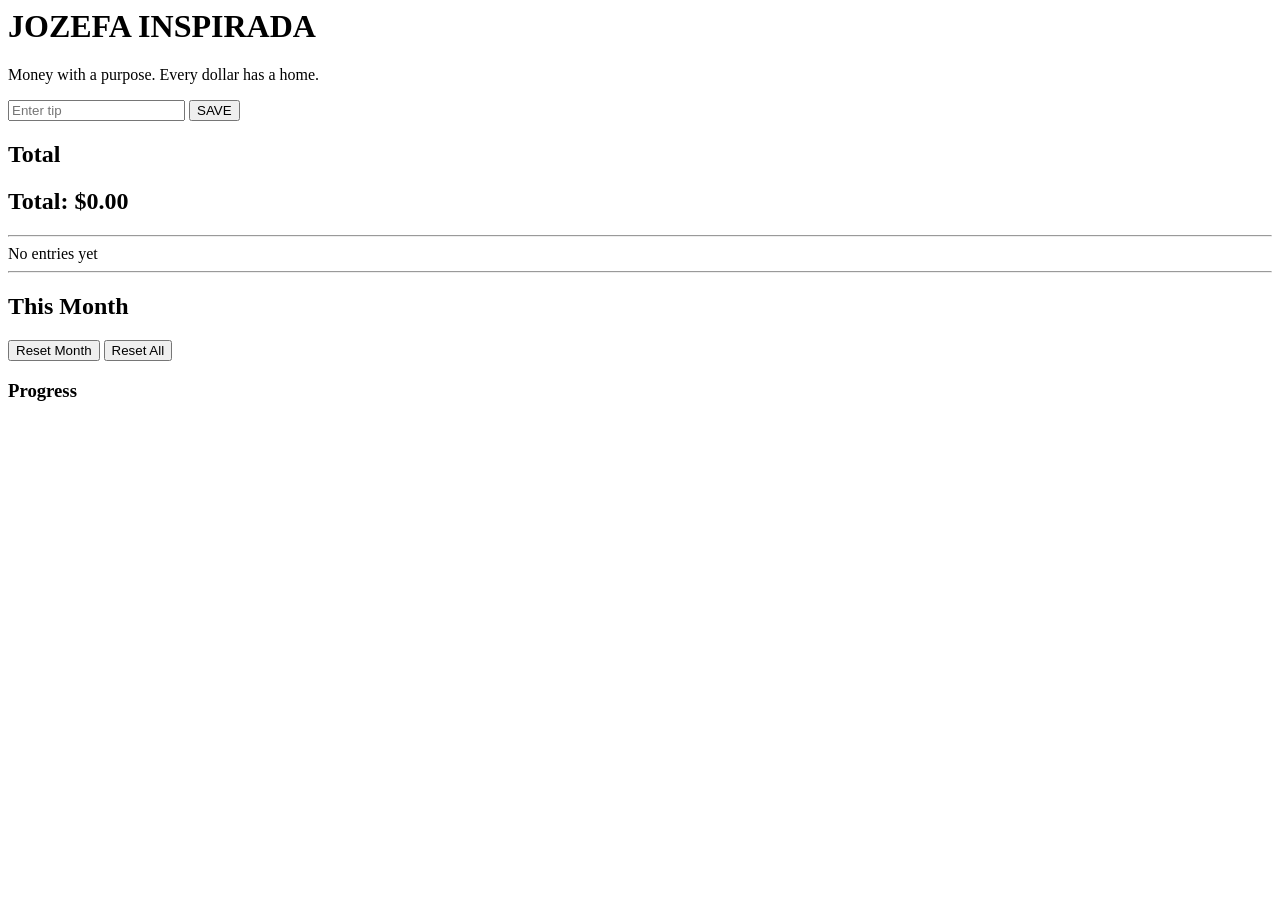
==== index.html @ 9d820f46 "Update index.html" ====
<body>

<div class="app">

  <h1>JOZEFA INSPIRADA</h1>
  <p>Money with a purpose. Every dollar has a home.</p>

  <div class="input-card">
    <input id="amount" type="number" placeholder="Enter tip" />
    <button id="saveBtn">SAVE</button>
  </div>

  <div class="summary">
    <h2>Total</h2>
    <div id="result"></div>
  </div>

  <hr>

  <h2>This Month</h2>
  <div id="progress"></div>
  <div id="dashboard"></div>
  <div class="controls">
  <button id="resetMonth">Reset Month</button>
  <button id="resetAll">Reset All</button>
</div>

<h3>Progress</h3>
<div id="progress"></div>

</div>

<script src="app.js"></script>

</body>
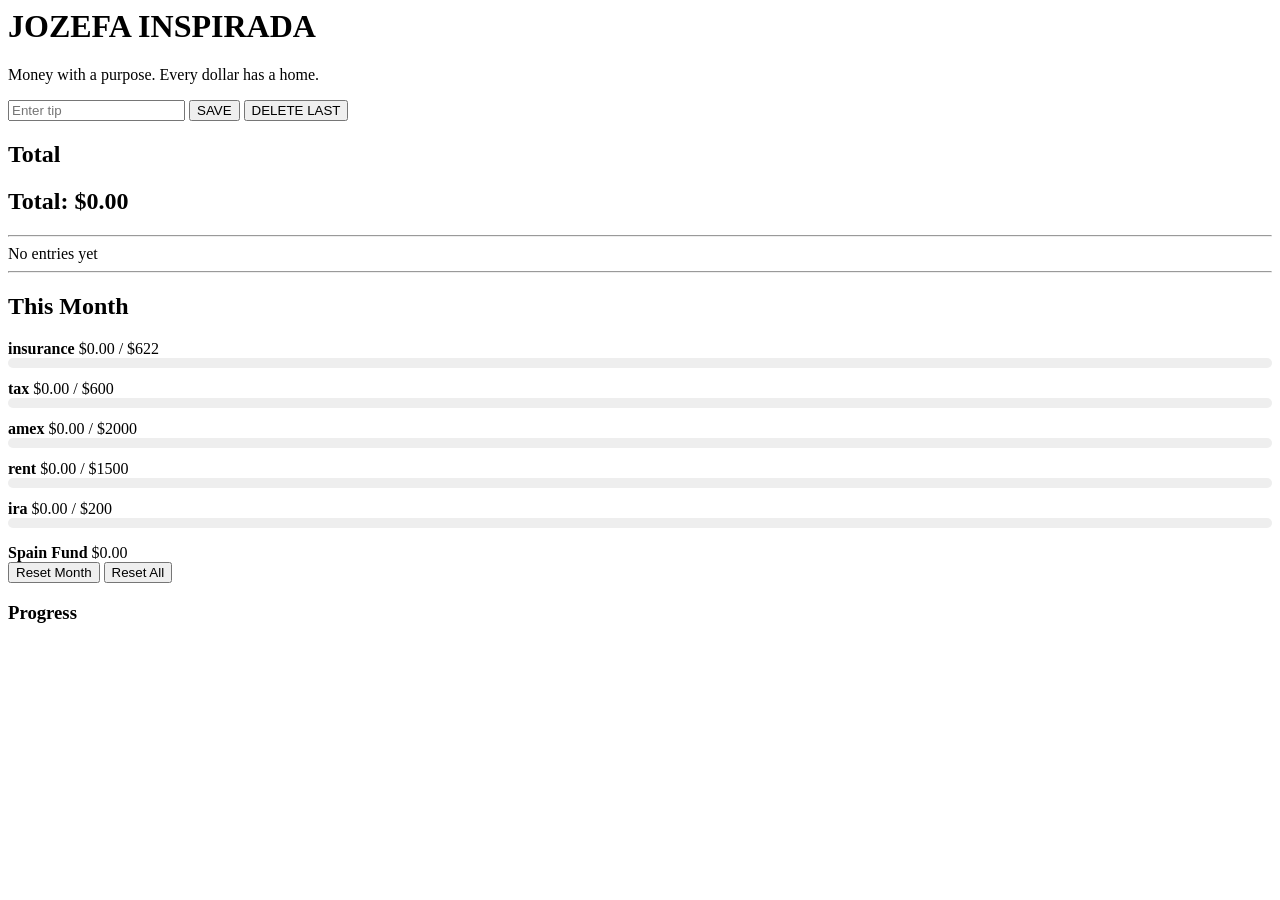
==== commit c1d1fcd0: "Update index.html" ====
--- a/index.html
+++ b/index.html
@@ -8,6 +8,7 @@
   <div class="input-card">
     <input id="amount" type="number" placeholder="Enter tip" />
     <button id="saveBtn">SAVE</button>
+    <button id="deleteLast">DELETE LAST</button>
   </div>
 
   <div class="summary">
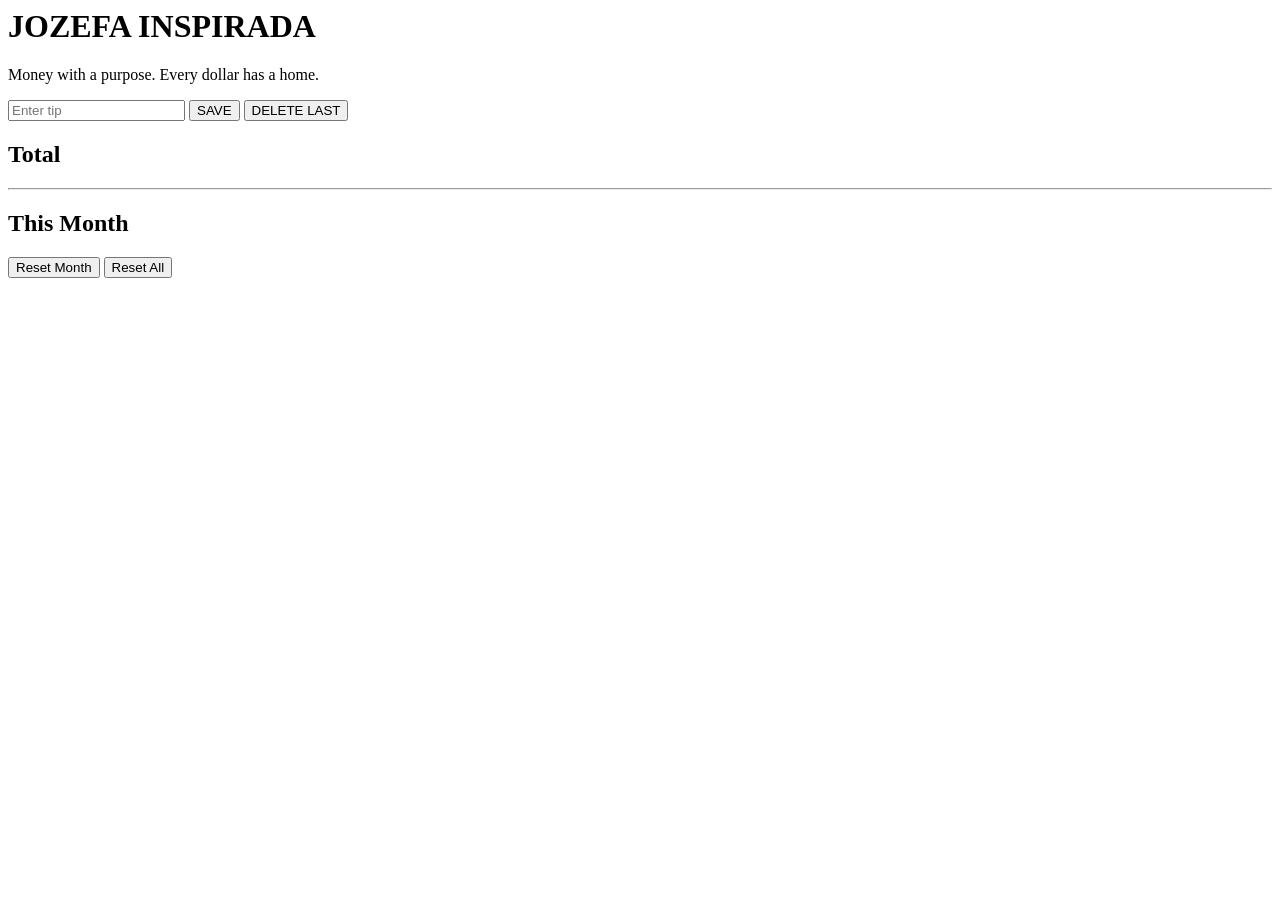
==== commit 0ea3d11d: "Update index.html" ====
--- a/index.html
+++ b/index.html
@@ -7,6 +7,7 @@
 
   <div class="input-card">
     <input id="amount" type="number" placeholder="Enter tip" />
+
     <button id="saveBtn">SAVE</button>
     <button id="deleteLast">DELETE LAST</button>
   </div>
@@ -16,18 +17,19 @@
     <div id="result"></div>
   </div>
 
+  <div id="spainFlow"></div>
+
   <hr>
 
   <h2>This Month</h2>
+
+  <!-- SINGLE progress container ONLY -->
   <div id="progress"></div>
-  <div id="dashboard"></div>
+
   <div class="controls">
-  <button id="resetMonth">Reset Month</button>
-  <button id="resetAll">Reset All</button>
-</div>
-
-<h3>Progress</h3>
-<div id="progress"></div>
+    <button id="resetMonth">Reset Month</button>
+    <button id="resetAll">Reset All</button>
+  </div>
 
 </div>
 
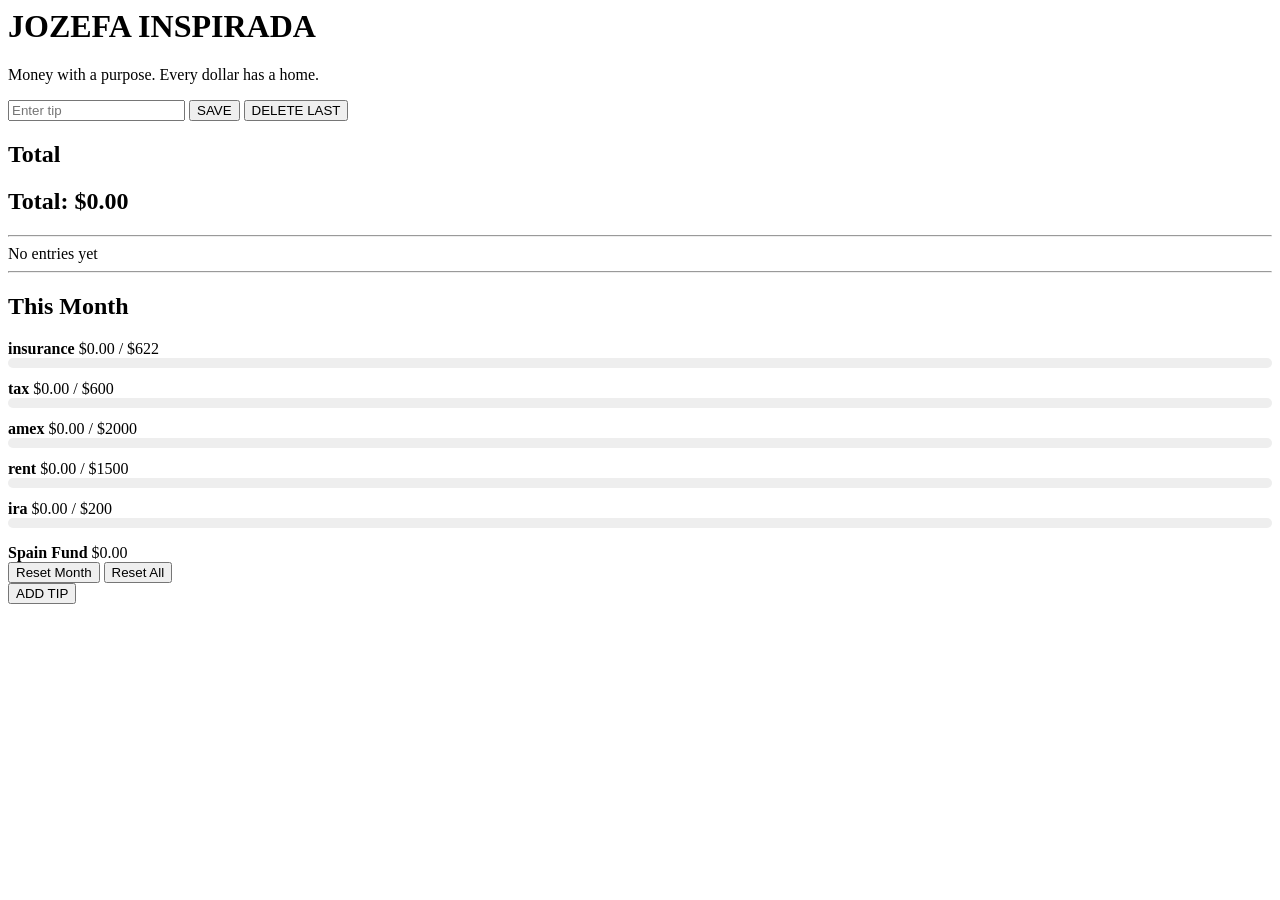
==== commit 0a562ca4: "Update index.html" ====
--- a/index.html
+++ b/index.html
@@ -36,3 +36,7 @@
 <script src="app.js"></script>
 
 </body>
+
+<div class="sticky-action">
+  <button id="saveBtn">ADD TIP</button>
+</div>
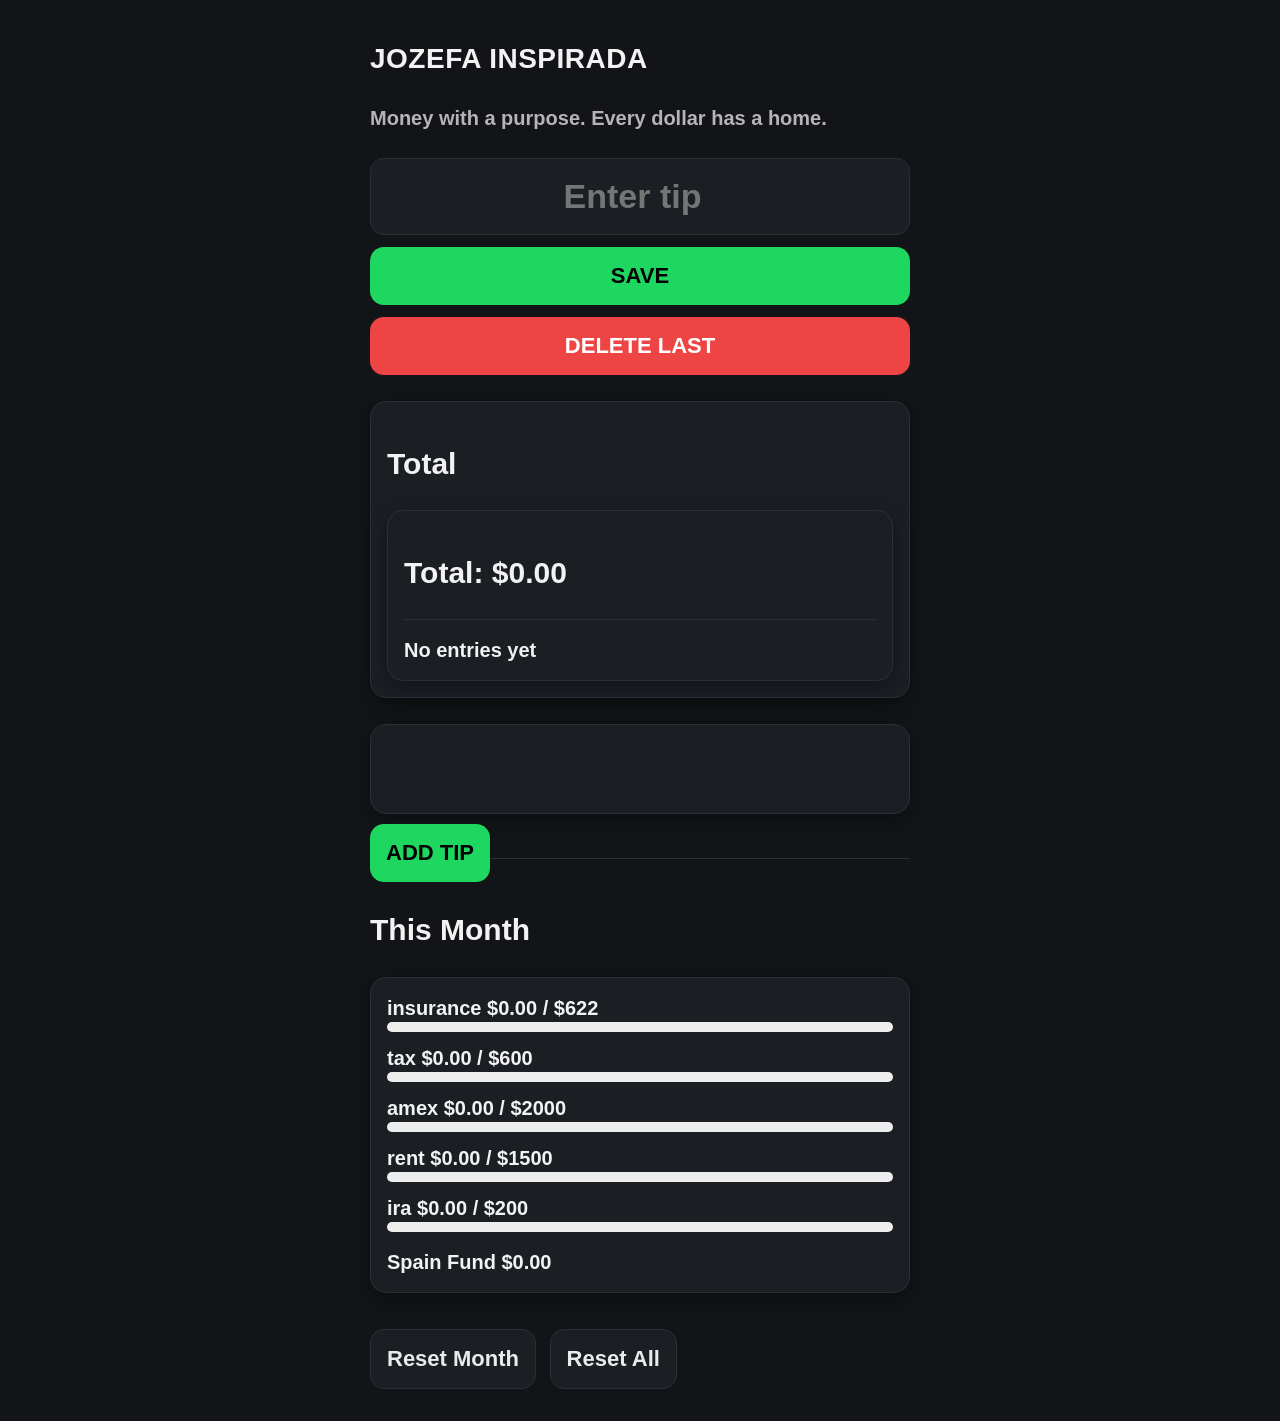
==== commit e2289378: "Update index.html" ====
--- a/index.html
+++ b/index.html
@@ -1,3 +1,5 @@
+<link rel="stylesheet" href="style.css">
+
 <body>
 
 <div class="app">
--- a/style.css
+++ b/style.css
@@ -0,0 +1,264 @@
+/* =========================
+   BASE / THEME
+========================= */
+
+* {
+  box-sizing: border-box;
+}
+
+body {
+  font-family: Arial, sans-serif;
+  font-weight: 700;
+  background: #121417; /* dark charcoal */
+  color: #f2f2f2;
+  margin: 0;
+  padding: 20px;
+  font-size: 20px;
+  line-height: 1.4;
+}
+
+.app {
+  max-width: 540px;
+  margin: auto;
+  display: flex;
+  flex-direction: column;
+  gap: 14px;
+}
+
+/* =========================
+   TYPOGRAPHY
+========================= */
+
+h1 {
+  font-size: 28px;
+  font-weight: 800;
+  margin-bottom: 6px;
+  letter-spacing: 0.5px;
+}
+
+p {
+  color: #b5b5b5;
+  margin-top: 0;
+  margin-bottom: 14px;
+  font-size: 20px;
+}
+
+small {
+  color: #9aa4b2;
+  font-size: 16px;
+}
+
+/* =========================
+   INPUTS
+========================= */
+
+.input-card {
+  display: flex;
+  flex-direction: column;
+  gap: 12px;
+}
+
+input {
+  width: 100%;
+  padding: 18px;
+  border-radius: 14px;
+  border: 1px solid #2a2f3a;
+  background: #1b1f24;
+  color: #fff;
+  font-size: 34px; /* big amount field */
+  font-weight: 800;
+  text-align: center;
+}
+
+/* =========================
+   BUTTONS
+========================= */
+
+button {
+  font-family: Arial, sans-serif;
+  font-weight: 800;
+  font-size: 22px;
+  padding: 16px;
+  border-radius: 14px;
+  border: none;
+  cursor: pointer;
+  min-height: 56px;
+}
+
+/* Primary ADD TIP */
+#saveBtn {
+  background: #1ed760;
+  color: #000;
+}
+
+#saveBtn:hover {
+  background: #17c653;
+}
+
+/* Delete */
+#deleteLast {
+  background: #ef4444;
+  color: #fff;
+}
+
+/* Secondary controls */
+.controls button {
+  background: #1b1f24;
+  color: #eaeaea;
+  margin-right: 8px;
+  margin-top: 10px;
+  border: 1px solid #2a2f3a;
+}
+
+/* =========================
+   CARDS
+========================= */
+
+.summary,
+#progress,
+#result,
+#spainFlow {
+  background: #1b1f24;
+  padding: 16px;
+  border-radius: 16px;
+  border: 1px solid #2a2f3a;
+  box-shadow: 0 6px 18px rgba(0,0,0,0.35);
+}
+
+/* =========================
+   CATEGORY CHIPS (NEW UX)
+========================= */
+
+.category-container {
+  display: flex;
+  flex-wrap: wrap;
+  gap: 10px;
+  margin-bottom: 16px;
+}
+
+.category-chip {
+  padding: 14px 16px;
+  border-radius: 999px;
+  background: #1b1f24;
+  border: 1px solid #2a2f3a;
+  font-size: 20px;
+  cursor: pointer;
+  min-height: 48px;
+  display: flex;
+  align-items: center;
+  justify-content: center;
+}
+
+.category-chip.active {
+  background: #1ed760;
+  color: #000;
+  border-color: transparent;
+}
+
+/* =========================
+   TRANSACTIONS (ANIMATION)
+========================= */
+
+.transaction {
+  background: #1b1f24;
+  border: 1px solid #2a2f3a;
+  padding: 14px;
+  border-radius: 14px;
+  margin-bottom: 10px;
+  animation: popIn 0.25s ease-out;
+}
+
+@keyframes popIn {
+  from {
+    opacity: 0;
+    transform: translateY(6px);
+  }
+  to {
+    opacity: 1;
+    transform: translateY(0);
+  }
+}
+
+/* =========================
+   PROGRESS BARS
+========================= */
+
+.progress-bar {
+  background: #2a2f3a;
+  height: 12px;
+  border-radius: 999px;
+  overflow: hidden;
+  margin-top: 8px;
+}
+
+.progress-fill {
+  height: 100%;
+  transition: width 0.3s ease;
+}
+
+/* =========================
+   SPAIN FLOW
+========================= */
+
+#spainFlow {
+  min-height: 90px;
+  position: relative;
+  overflow: hidden;
+  margin-bottom: 14px;
+}
+
+.spain-flow-bar {
+  height: 12px;
+  border-radius: 999px;
+  background: linear-gradient(90deg, #f59e0b, #ef4444);
+  width: 0%;
+  animation: flowIn 0.6s ease forwards;
+}
+
+@keyframes flowIn {
+  from {
+    width: 0%;
+    opacity: 0.2;
+  }
+  to {
+    opacity: 1;
+  }
+}
+
+.spain-glow {
+  position: absolute;
+  inset: 0;
+  background: radial-gradient(circle at center, rgba(239,68,68,0.08), transparent 70%);
+  pointer-events: none;
+}
+
+/* =========================
+   DIVIDERS
+========================= */
+
+hr {
+  border: none;
+  border-top: 1px solid #2a2f3a;
+  margin: 16px 0;
+}
+
+/* =========================
+   SPACING SYSTEM
+========================= */
+
+.app > * {
+  margin-bottom: 12px;
+}
+
+/* =========================
+   OPTIONAL: STICKY ACTION BAR
+========================= */
+
+.sticky-action {
+  position: fixed;
+  bottom: 18px;
+  left: 50%;
+  transform: translateX(-50%);
+  width: min(540px, calc(100% - 24px));
+  z-index: 1000;
+}
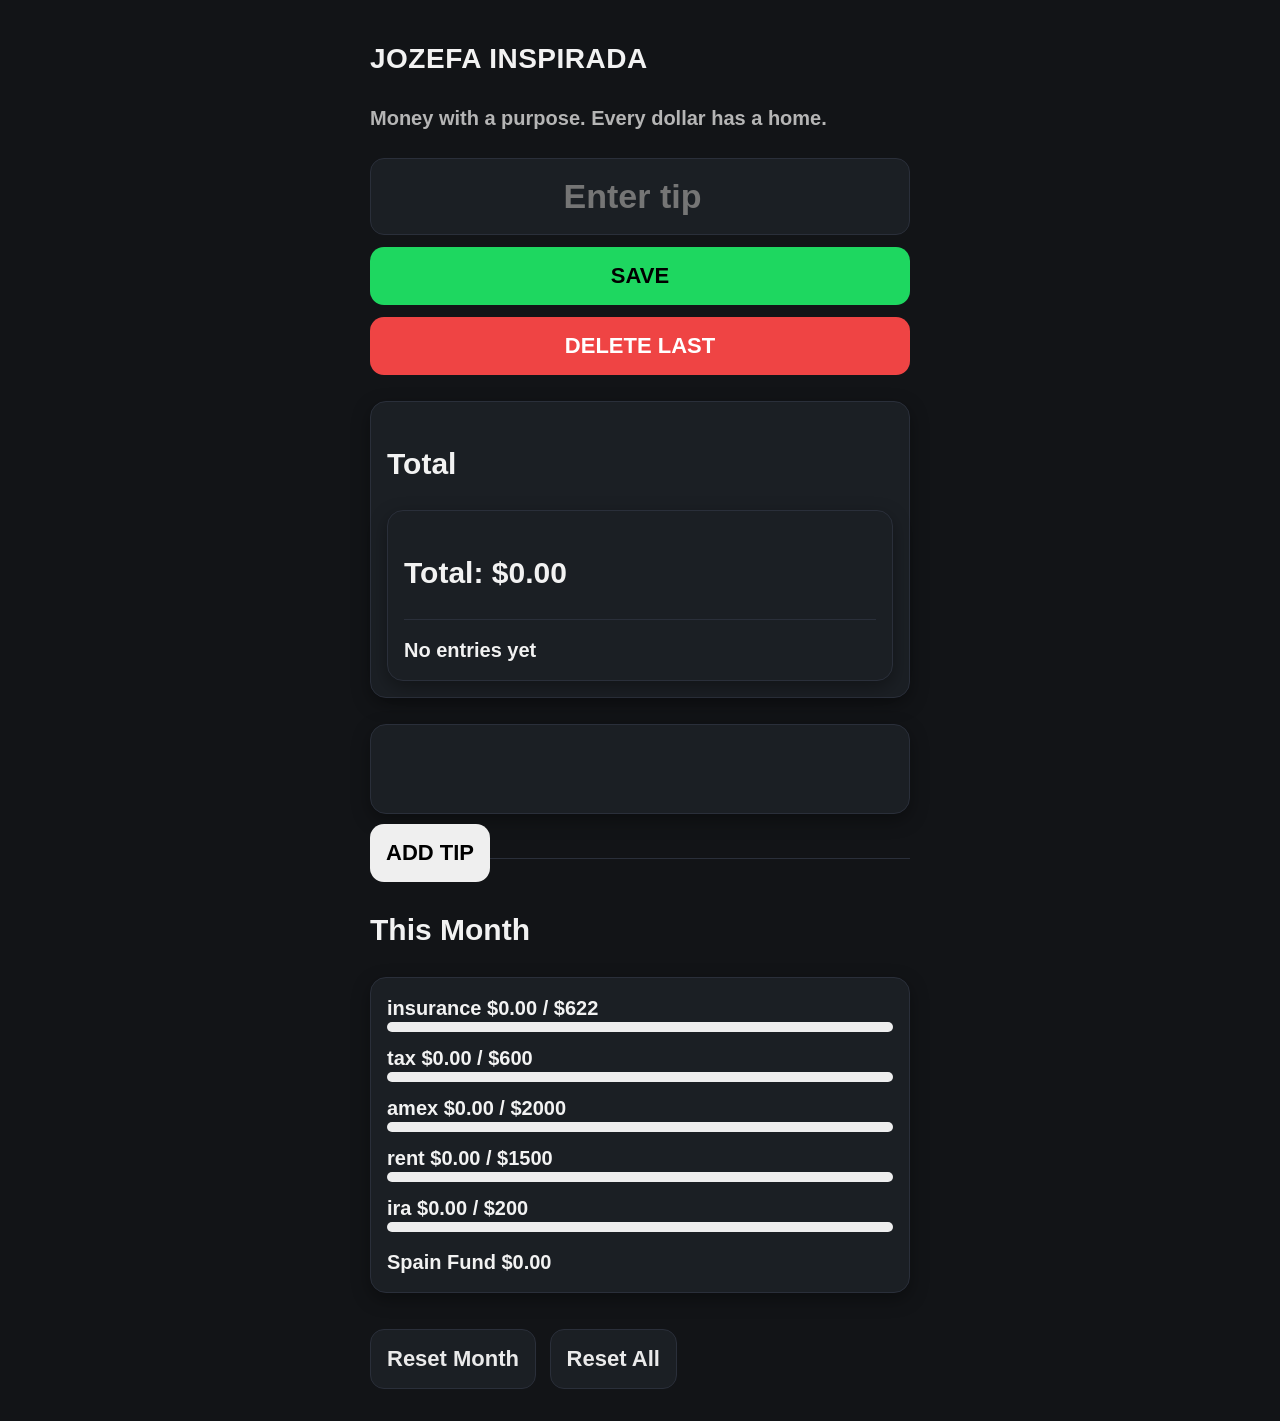
==== commit 9438dfd9: "Update index.html" ====
--- a/index.html
+++ b/index.html
@@ -1,4 +1,14 @@
-<link rel="stylesheet" href="style.css">
+<!DOCTYPE html>
+<html lang="en">
+<head>
+  <meta charset="UTF-8" />
+  <meta name="viewport" content="width=device-width, initial-scale=1.0" />
+
+  <title>Tip Splitter</title>
+
+  <!-- CSS MUST BE IN HEAD -->
+  <link rel="stylesheet" href="style.css">
+</head>
 
 <body>
 
@@ -10,6 +20,7 @@
   <div class="input-card">
     <input id="amount" type="number" placeholder="Enter tip" />
 
+    <!-- KEEP ONLY ONE MAIN BUTTON -->
     <button id="saveBtn">SAVE</button>
     <button id="deleteLast">DELETE LAST</button>
   </div>
@@ -25,7 +36,6 @@
 
   <h2>This Month</h2>
 
-  <!-- SINGLE progress container ONLY -->
   <div id="progress"></div>
 
   <div class="controls">
@@ -35,10 +45,12 @@
 
 </div>
 
+<!-- OPTIONAL: sticky action (do NOT duplicate IDs above) -->
+<div class="sticky-action">
+  <button id="stickySaveBtn">ADD TIP</button>
+</div>
+
 <script src="app.js"></script>
 
 </body>
-
-<div class="sticky-action">
-  <button id="saveBtn">ADD TIP</button>
-</div>
+</html>
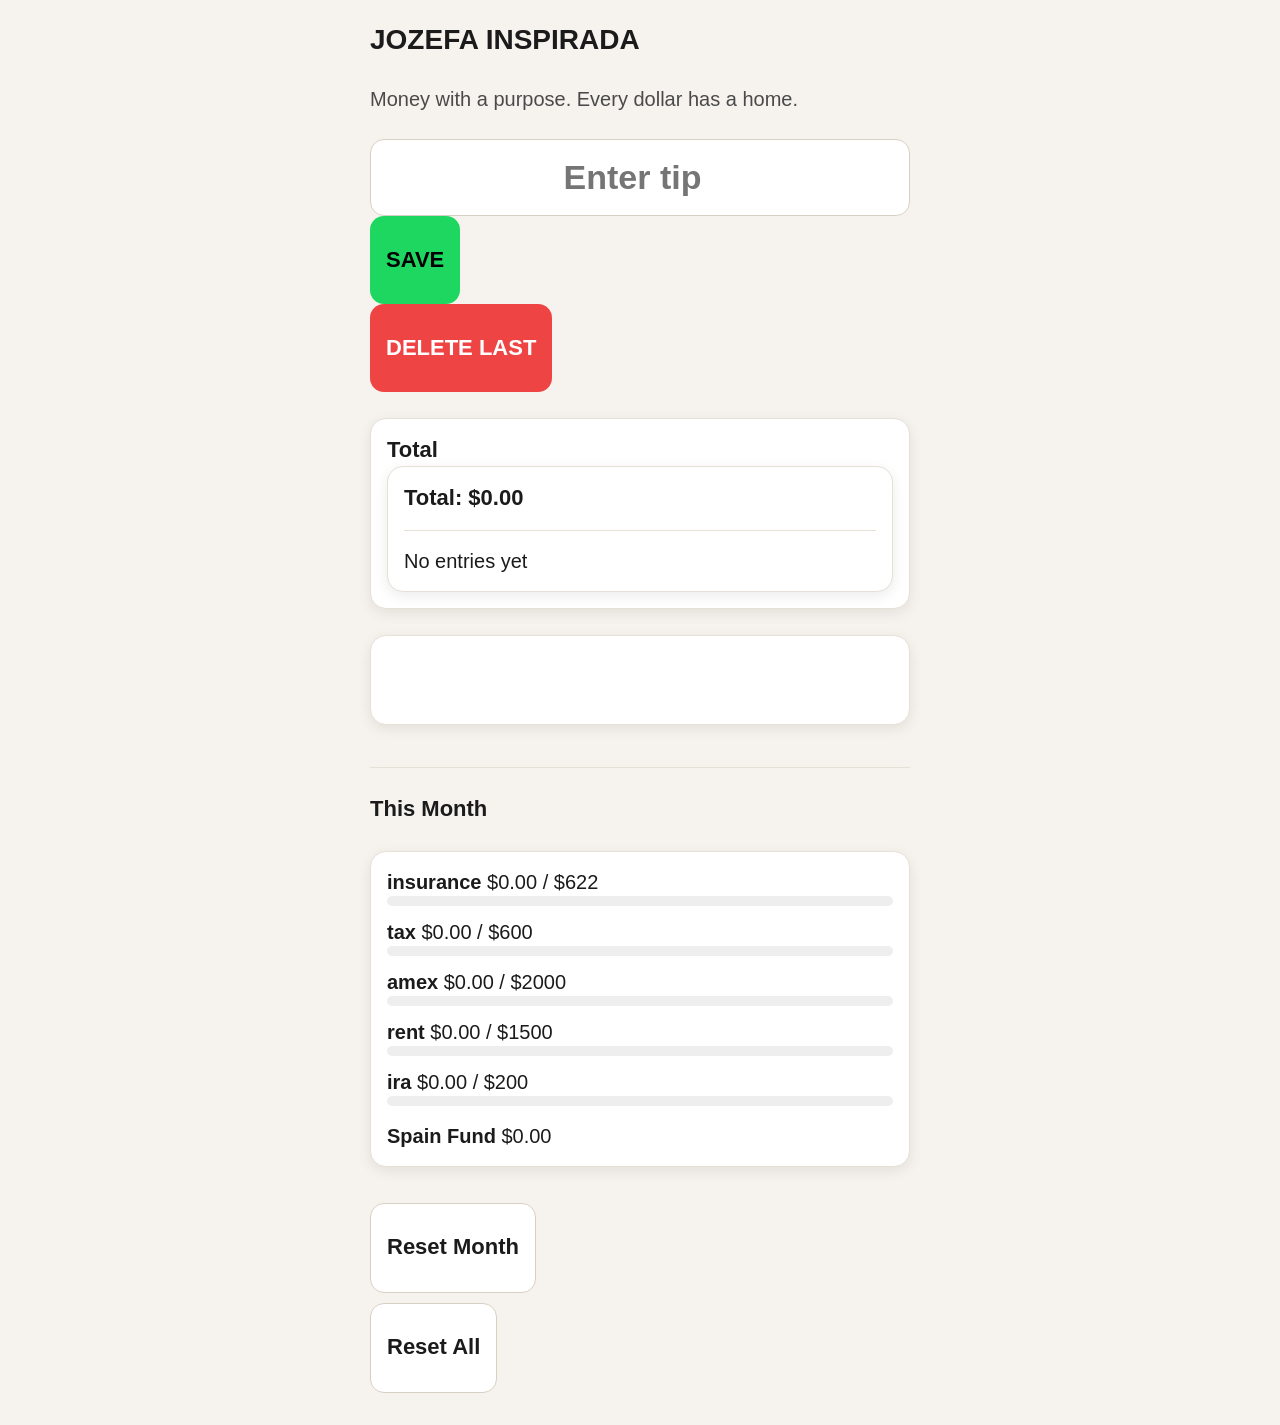
==== commit 4fa11375: "Update index.html" ====
--- a/index.html
+++ b/index.html
@@ -45,11 +45,6 @@
 
 </div>
 
-<!-- OPTIONAL: sticky action (do NOT duplicate IDs above) -->
-<div class="sticky-action">
-  <button id="stickySaveBtn">ADD TIP</button>
-</div>
-
 <script src="app.js"></script>
 
 </body>
--- a/style.css
+++ b/style.css
@@ -1,21 +1,29 @@
 /* =========================
-   BASE / THEME
+   RESET
 ========================= */
 
 * {
+  margin: 0;
+  padding: 0;
   box-sizing: border-box;
 }
 
+/* =========================
+   BASE THEME (CREAM)
+========================= */
+
 body {
-  font-family: Arial, sans-serif;
-  font-weight: 700;
-  background: #121417; /* dark charcoal */
-  color: #f2f2f2;
-  margin: 0;
-  padding: 20px;
+  font-family: Arial, sans-serif !important;
+  background: #f6f3ee !important; /* soft cream */
+  color: #1b1b1b !important;
   font-size: 20px;
   line-height: 1.4;
-}
+  padding: 20px;
+}
+
+/* =========================
+   APP LAYOUT
+========================= */
 
 .app {
   max-width: 540px;
@@ -32,159 +40,130 @@
 h1 {
   font-size: 28px;
   font-weight: 800;
-  margin-bottom: 6px;
-  letter-spacing: 0.5px;
+}
+
+h2 {
+  font-size: 22px;
+  font-weight: 800;
 }
 
 p {
-  color: #b5b5b5;
-  margin-top: 0;
-  margin-bottom: 14px;
+  color: #4a4a4a;
   font-size: 20px;
 }
 
-small {
-  color: #9aa4b2;
-  font-size: 16px;
-}
-
-/* =========================
-   INPUTS
-========================= */
-
-.input-card {
-  display: flex;
-  flex-direction: column;
-  gap: 12px;
-}
+/* =========================
+   INPUT (FIXED FOR LIGHT THEME)
+========================= */
 
 input {
   width: 100%;
   padding: 18px;
+  font-size: 34px;
+  font-weight: 800;
+  text-align: center;
+
   border-radius: 14px;
-  border: 1px solid #2a2f3a;
-  background: #1b1f24;
-  color: #fff;
-  font-size: 34px; /* big amount field */
-  font-weight: 800;
-  text-align: center;
-}
-
-/* =========================
-   BUTTONS
+  border: 1px solid #d8d0c3;
+
+  background: #ffffff;
+  color: #1b1b1b;
+}
+
+/* =========================
+   BUTTON RESET
 ========================= */
 
 button {
+  all: unset;
+  display: flex;
+  justify-content: center;
+  align-items: center;
+
   font-family: Arial, sans-serif;
   font-weight: 800;
   font-size: 22px;
+
   padding: 16px;
   border-radius: 14px;
-  border: none;
   cursor: pointer;
+
   min-height: 56px;
-}
-
-/* Primary ADD TIP */
-#saveBtn {
+  text-align: center;
+}
+
+/* =========================
+   PRIMARY BUTTON
+========================= */
+
+#saveBtn,
+#stickySaveBtn {
   background: #1ed760;
   color: #000;
 }
 
-#saveBtn:hover {
-  background: #17c653;
-}
-
-/* Delete */
+/* =========================
+   DELETE BUTTON
+========================= */
+
 #deleteLast {
   background: #ef4444;
   color: #fff;
 }
 
-/* Secondary controls */
+/* =========================
+   SECONDARY BUTTONS
+========================= */
+
 .controls button {
-  background: #1b1f24;
-  color: #eaeaea;
+  background: #ffffff;
+  color: #1b1b1b;
+  border: 1px solid #d8d0c3;
   margin-right: 8px;
   margin-top: 10px;
-  border: 1px solid #2a2f3a;
-}
-
-/* =========================
-   CARDS
+}
+
+/* =========================
+   CARDS (LIGHT MODE FIXED)
 ========================= */
 
 .summary,
 #progress,
 #result,
-#spainFlow {
-  background: #1b1f24;
+#spainFlow,
+.transaction {
+  background: #ffffff;
+  border: 1px solid #e6e0d6;
   padding: 16px;
   border-radius: 16px;
-  border: 1px solid #2a2f3a;
-  box-shadow: 0 6px 18px rgba(0,0,0,0.35);
-}
-
-/* =========================
-   CATEGORY CHIPS (NEW UX)
-========================= */
-
-.category-container {
-  display: flex;
-  flex-wrap: wrap;
-  gap: 10px;
-  margin-bottom: 16px;
-}
-
-.category-chip {
-  padding: 14px 16px;
-  border-radius: 999px;
-  background: #1b1f24;
-  border: 1px solid #2a2f3a;
-  font-size: 20px;
-  cursor: pointer;
-  min-height: 48px;
-  display: flex;
-  align-items: center;
-  justify-content: center;
-}
-
-.category-chip.active {
-  background: #1ed760;
-  color: #000;
-  border-color: transparent;
-}
-
-/* =========================
-   TRANSACTIONS (ANIMATION)
-========================= */
-
-.transaction {
-  background: #1b1f24;
-  border: 1px solid #2a2f3a;
-  padding: 14px;
-  border-radius: 14px;
-  margin-bottom: 10px;
-  animation: popIn 0.25s ease-out;
-}
-
-@keyframes popIn {
-  from {
-    opacity: 0;
-    transform: translateY(6px);
-  }
-  to {
-    opacity: 1;
-    transform: translateY(0);
-  }
-}
-
-/* =========================
-   PROGRESS BARS
+
+  box-shadow: 0 4px 14px rgba(0,0,0,0.08);
+}
+
+/* =========================
+   SPACING
+========================= */
+
+.app > * {
+  margin-bottom: 12px;
+}
+
+/* =========================
+   DIVIDER
+========================= */
+
+hr {
+  border: none;
+  border-top: 1px solid #e6e0d6;
+  margin: 16px 0;
+}
+
+/* =========================
+   PROGRESS BAR
 ========================= */
 
 .progress-bar {
-  background: #2a2f3a;
+  background: #e6e0d6;
   height: 12px;
   border-radius: 999px;
   overflow: hidden;
@@ -204,7 +183,6 @@
   min-height: 90px;
   position: relative;
   overflow: hidden;
-  margin-bottom: 14px;
 }
 
 .spain-flow-bar {
@@ -233,25 +211,7 @@
 }
 
 /* =========================
-   DIVIDERS
-========================= */
-
-hr {
-  border: none;
-  border-top: 1px solid #2a2f3a;
-  margin: 16px 0;
-}
-
-/* =========================
-   SPACING SYSTEM
-========================= */
-
-.app > * {
-  margin-bottom: 12px;
-}
-
-/* =========================
-   OPTIONAL: STICKY ACTION BAR
+   STICKY BUTTON
 ========================= */
 
 .sticky-action {
